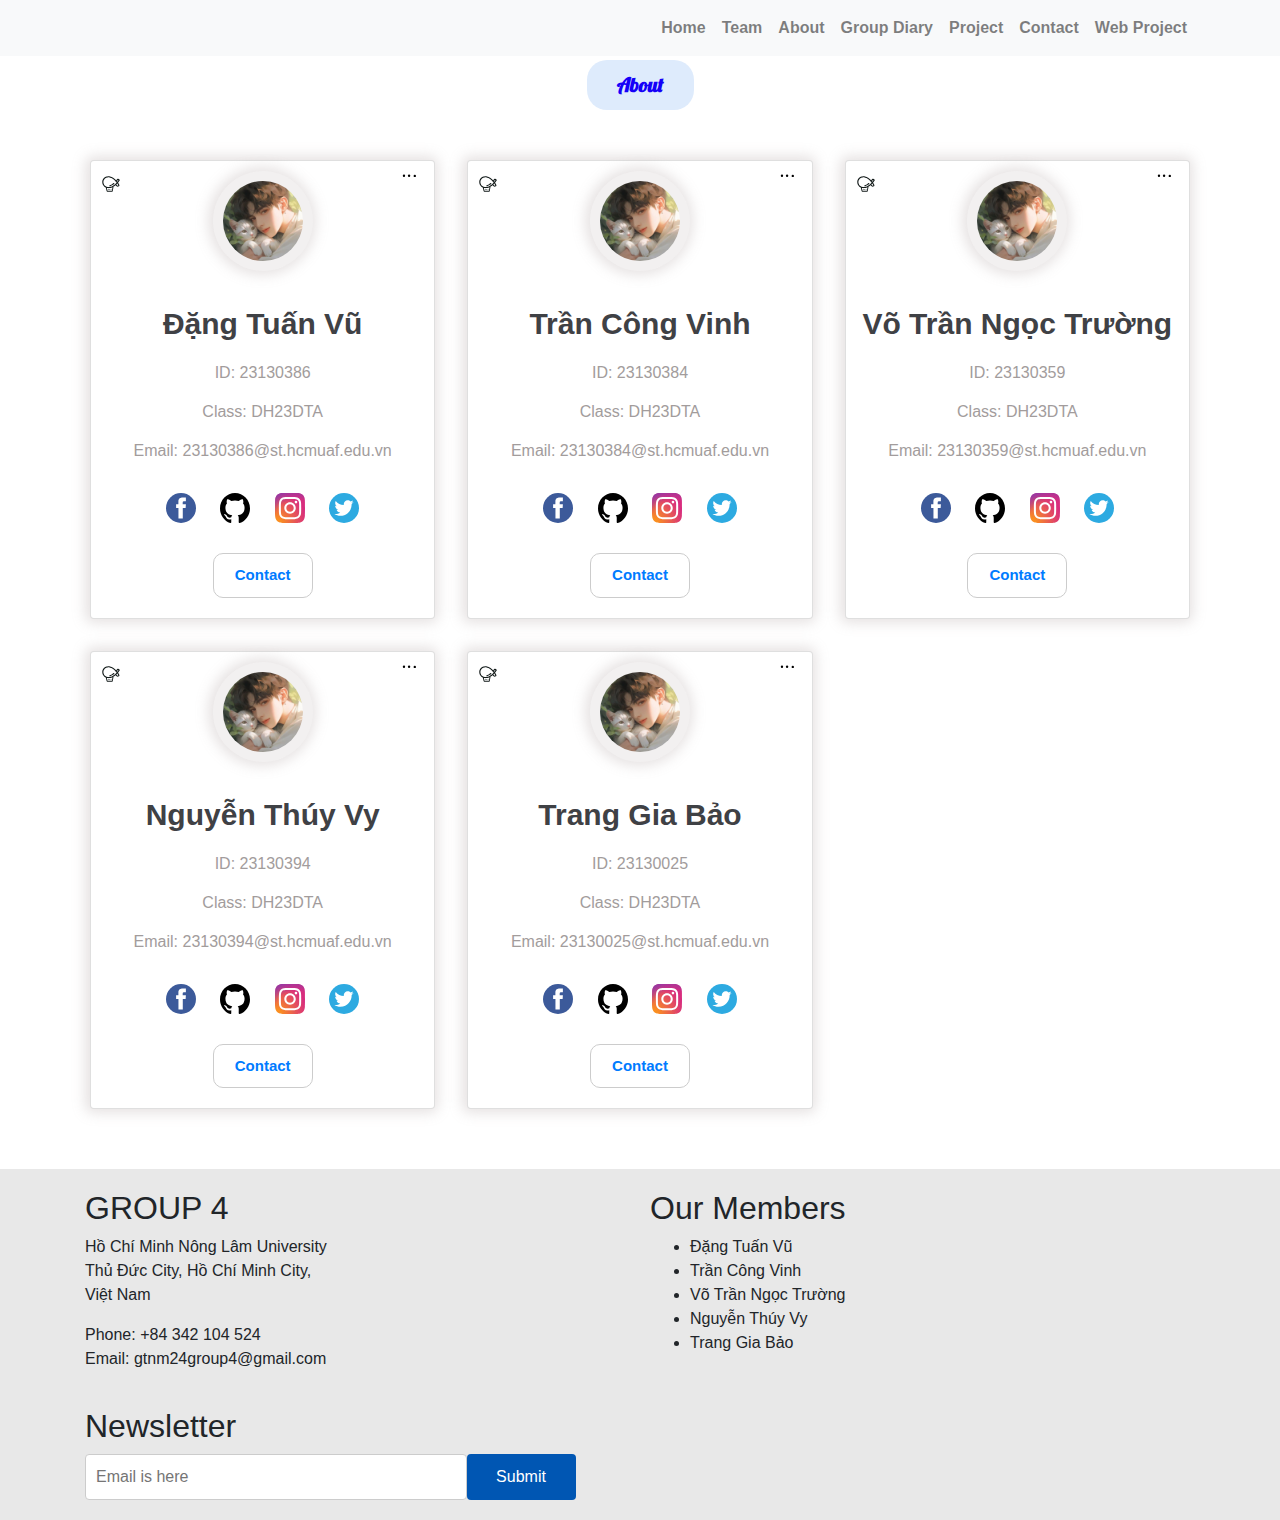
==== about.html @ bd27a3dd "change v1" ====
<!DOCTYPE html>
<html lang="en">
<head>
    <meta charset="UTF-8">
    <meta name="viewport" content="width=device-width, initial-scale=1.0">
    <title>Document</title>
    <link rel="stylesheet" href="css.css">
    <link rel="stylesheet" href="https://stackpath.bootstrapcdn.com/bootstrap/4.5.2/css/bootstrap.min.css">
    <link rel="stylesheet" href="https://cdnjs.cloudflare.com/ajax/libs/font-awesome/6.0.0-beta3/css/all.min.css">
    <link href="https://fonts.googleapis.com/css2?family=Lobster&family=Noto+Sans+Elbasan&family=Playwrite+GB+S:ital,wght@0,100..400;1,100..400&family=Rubik+Wet+Paint&display=swap" rel="stylesheet">
</head>
<body>
    <section>
        <nav id="navbar" class="navbar navbar-expand-lg navbar-light bg-light">
            <div class="container">
              <button class="navbar-toggler" type="button" data-toggle="collapse" data-target="#navbarNav" aria-controls="navbarNav" aria-expanded="false" aria-label="Toggle navigation">
                <span class="navbar-toggler-icon"></span>
              </button>
              <div class="collapse navbar-collapse" id="navbarNav">
                <ul class="navbar-nav">
                    <li class="Home"><a class="nav-link" href="/index.html">Home</a></li>
                    <li class="Team"><a class="nav-link" href="/index.html">Team</a></li>
                    <li class="About"><a class="nav-link" href="/about.html">About</a></li>
                    <li class="Project"><a class="nav-link" href="/groupdiary.html">Group Diary</a></li>
                    <li class="Project"><a class="nav-link" href="/menuProject.html">Project</a></li>
                    <li class="nav-item"><a class="nav-link" href="/contact.html">Contact</a></li>
                    <li class="nav-item"><a class="nav-link" href="/login.html" target="_blank">Web Project</a></li>
                </ul>
              </div>
            </div>
          </nav>
    </section>
    <div class="about" id="about">
        <div class="about-top">
            About
        </div>
        <div class="list-card">
          <div class="card">
              <div class="sub-card">
                  <div class="icon-list">
                      <img src="./img/list2-list-list-oval-svgrepo-com.svg" alt="">
                  </div>
                  <div class="icon-hover">
                      <img src="./img/hover-svgrepo-com.svg" alt="">
                  </div>
                  <div class="avatar">
                      <img src="./img/avatar-dep-4.jpg" alt="">
                  </div>
                  <div class="name">
                      Đặng Tuấn Vũ
                  </div>
                  <div class="title">
                      ID: 23130386
                  </div>
                  <div class="title">
                      Class: DH23DTA
                  </div>
                  <div class="title">
                      Email: 23130386@st.hcmuaf.edu.vn 
                  </div>
                  <div class="icons">
                      <a href=""><img src="./img/fb-messenger-svgrepo-com.svg" alt=""></a>
                      <a href="https://tundune.github.io/GTNM_CA2/"><img src="./img/github-142-svgrepo-com.svg" alt=""></a>
                      <a href=""><img src="./img/instagram-2-1-logo-svgrepo-com.svg" alt=""></a>
                      <a href=""><img src="./img/twitter-3-logo-svgrepo-com.svg" alt=""></a>
                  </div>
                  <a href="https://tundune.github.io/GTNM_CA2/" target="_blank">
                    <div class="btn-contact">
                        Contact
                    </div>
                  </a>
              </div>
          </div>
          <div class="card">
              <div class="sub-card">
                  <div class="icon-list">
                      <img src="./img/list2-list-list-oval-svgrepo-com.svg" alt="">
                  </div>
                  <div class="icon-hover">
                      <img src="./img/hover-svgrepo-com.svg" alt="">
                  </div>
                  <div class="avatar">
                      <img src="./img/avatar-dep-4.jpg" alt="">
                  </div>
                  <div class="name">
                      Trần Công Vinh
                  </div>
                  <div class="title">
                      ID: 23130384
                  </div>
                  <div class="title">
                      Class: DH23DTA
                  </div>
                  <div class="title">
                    Email: 23130384@st.hcmuaf.edu.vn 
                  </div>
                  <div class="icons">
                    <a href=""><img src="./img/fb-messenger-svgrepo-com.svg" alt=""></a>
                    <a href=""><img src="./img/github-142-svgrepo-com.svg" alt=""></a>
                    <a href=""><img src="./img/instagram-2-1-logo-svgrepo-com.svg" alt=""></a>
                    <a href=""><img src="./img/twitter-3-logo-svgrepo-com.svg" alt=""></a>
                  </div>
                  <a href="https://tran-cong-vinh.github.io/Lab_3/" target="_blank">
                    <div class="btn-contact">
                        Contact
                    </div>
                  </a>
              </div>
          </div>
          <div class="card">
              <div class="sub-card">
                  <div class="icon-list">
                      <img src="./img/list2-list-list-oval-svgrepo-com.svg" alt="">
                  </div>
                  <div class="icon-hover">
                      <img src="./img/hover-svgrepo-com.svg" alt="">
                  </div>
                  <div class="avatar">
                      <img src="./img/avatar-dep-4.jpg" alt="">
                  </div>
                  <div class="name">
                      Võ Trần Ngọc Trường
                  </div>
                  <div class="title">
                      ID: 23130359
                  </div>
                  <div class="title">
                      Class: DH23DTA
                  </div>
                  <div class="title">
                      Email: 23130359@st.hcmuaf.edu.vn 
                  </div>
                  <div class="icons">
                    <a href=""><img src="./img/fb-messenger-svgrepo-com.svg" alt=""></a>
                    <a href="https://ngoctruong0311.github.io/GTNM/"><img src="./img/github-142-svgrepo-com.svg" alt=""></a>
                    <a href=""><img src="./img/instagram-2-1-logo-svgrepo-com.svg" alt=""></a>
                    <a href=""><img src="./img/twitter-3-logo-svgrepo-com.svg" alt=""></a>
                  </div>
                  <a href="https://ngoctruong0311.github.io/GTNM/" target="_blank">
                    <div class="btn-contact">
                        Contact
                    </div>
                  </a>
              </div>
          </div>
          <div class="card">
              <div class="sub-card">
                  <div class="icon-list">
                      <img src="./img/list2-list-list-oval-svgrepo-com.svg" alt="">
                  </div>
                  <div class="icon-hover">
                      <img src="./img/hover-svgrepo-com.svg" alt="">
                  </div>
                  <div class="avatar">
                      <img src="./img/avatar-dep-4.jpg" alt="">
                  </div>
                  <div class="name">
                      Nguyễn Thúy Vy
                  </div>
                  <div class="title">
                      ID: 23130394
                  </div>
                  <div class="title">
                      Class: DH23DTA
                  </div>
                  <div class="title">
                      Email: 23130394@st.hcmuaf.edu.vn 
                  </div>
                  <div class="icons">
                      <a href=""><img src="./img/fb-messenger-svgrepo-com.svg" alt=""></a>
                      <a href="https://thuyvy1111.github.io/GTNM/"><img src="./img/github-142-svgrepo-com.svg" alt=""></a>
                      <a href=""><img src="./img/instagram-2-1-logo-svgrepo-com.svg" alt=""></a>
                      <a href=""><img src="./img/twitter-3-logo-svgrepo-com.svg" alt=""></a>
                  </div>
                  <a href="https://thuyvy1111.github.io/GTNM/" target="_blank">
                    <div class="btn-contact">
                        Contact
                    </div>
                  </a>
              </div>
          </div>
          <div class="card">
              <div class="sub-card">
                  <div class="icon-list">
                      <img src="./img/list2-list-list-oval-svgrepo-com.svg" alt="">
                  </div>
                  <div class="icon-hover">
                      <img src="./img/hover-svgrepo-com.svg" alt="">
                  </div>
                  <div class="avatar">
                      <img src="./img/avatar-dep-4.jpg" alt="">
                  </div>
                  <div class="name">
                      Trang Gia Bảo
                  </div>
                  <div class="title">
                      ID: 23130025
                  </div>
                  <div class="title">
                      Class: DH23DTA
                  </div>
                  <div class="title">
                      Email: 23130025@st.hcmuaf.edu.vn 
                  </div>
                  <div class="icons">
                      <a href=""><img src="./img/fb-messenger-svgrepo-com.svg" alt=""></a>
                      <a href=""><img src="./img/github-142-svgrepo-com.svg" alt=""></a>
                      <a href=""><img src="./img/instagram-2-1-logo-svgrepo-com.svg" alt=""></a>
                      <a href=""><img src="./img/twitter-3-logo-svgrepo-com.svg" alt=""></a>
                  </div>
                  <a href="https://aitenbao2a.github.io/Website/" target="_blank">
                    <div class="btn-contact">
                        Contact
                    </div>
                  </a>
              </div>
          </div>
      </div>
    </div>
     <!-- footer -->
     <div class="container-footer">
        <div class="container">
          <div class="section">
            <h2>GROUP 4</h2>
            <p>Hồ Chí Minh Nông Lâm University<br>
            Thủ Đức City, Hồ Chí Minh City,<br>
            Việt Nam</p>
            <p>Phone: +84 342 104 524<br>
            Email: gtnm24group4@gmail.com</p>
          </div>
          <div class="section">
            <h2>Our Members</h2>
            <ul class="our-members">
              <li>Đặng Tuấn Vũ</li>
              <li>Trần Công Vinh</li>
              <li>Võ Trần Ngọc Trường</li>
              <li>Nguyễn Thúy Vy</li>
              <li>Trang Gia Bảo</li>
            </ul>
          </div>
          <div class="section">
            <h2>Newsletter</h2>
            <div class="newsletter">
              <input type="email" placeholder="Email is here" />
              <button type="submit">Submit</button>
            </div>
          </div>
        </div>
      </div>
</body>
</html>
---- css.css ----
html {
  scroll-behavior: smooth;
}
body {   
        margin: 0;
        padding: 0;
}
/* header-top */
     .header-top {
        background-color: #007bff;
        color: white;
        display: flex;
        justify-content: space-between;
        align-items: center;
        padding: 10px 20px;
      }
      .header-top a {
        color: white;
        text-decoration: none;
      }
/* header */
.collapse.navbar-collapse {
  justify-content: end;
}
.navbar.navbar-expand-lg.navbar-light.bg-light {
  position: fixed;
  z-index: 1000;
  width: 100%;
  font-weight: bold;
}

/* background */
.hero {
    /* background-image: url('./img/bg.jpg'); */
    background-size: cover;
    background-position: center;
    padding: 100px 20px;
    color: #333;
    display: flex;
    align-items: center;
    height: 80vh;
  }
  .hero-content {
    max-width: 800px;
    margin-left: 50px;
    color: #fff;
    transform: translateY(110%);

  }
  .hero-content h1 {
    font-size: 60px;
    color: #fff;
    text-align: left;
  }
  .hero-content h1 span {
    color: #fff;
  }
  .hero-content p {
    font-size: 25px;
    margin: 20px 0;
    text-align: left;
  }
  .hero-content a .btn-primary {
    padding: 10px 20px;
    margin-top: 10px;
    font-size: 16px;
    border-radius: 5px;
    cursor: pointer;
    transition: background-color 0.3s ease;
    background-color: #007bff;
    color: white;
    border: none;
    text-align: left;
    width: 120px;
  }
  .hero-content .btn-primary:hover {
    background-color: #0056b3;
  }
  .view-switcher {
    margin: 10px;
    text-align: center;
  }
  .view-switcher button {
    padding: 10px;
    margin: 0 5px;
    cursor: pointer;
  }

  .tablet-view nav ul {
    gap: 10px;
  }
  .tablet-view .hero h1 {
    font-size: 32px;
  }
  .tablet-view .hero-content {
    margin-left: 20px;
  }
  .tablet-view .hero {
    height: 60vh;
    padding: 40px 20px;
  }
  .mobile-view .header-top {
    flex-direction: column;
    text-align: center;
  }
  .mobile-view nav {
    padding: 10px 20px;
  }
  .mobile-view nav ul {
    flex-direction: column;
    gap: 10px;
  }
  .mobile-view .hero h1 {
    font-size: 28px;
  }
  .mobile-view .hero p {
    font-size: 16px;
  }
  .mobile-view .hero-content {
    margin-left: 0;
  }
  /* about */
  .about-top {
    display: flex;
    justify-content: center;
    padding: 10px 30px;
    color: #1500f8;
    font-weight: bold;
    border-radius: 20px;
    background: #deebfc;
    font-family: "Lobster", sans-serif;
    font-size: 20px;
    width: fit-content;
    margin: auto;
}
.about {
    padding: 60px 0;
}
.list-card {
  display: grid;
  grid-template-columns: repeat(auto-fit, minmax(300px, 1fr));
  gap: 2rem;
  margin: 4rem 5vw;
  padding: 0;
  list-style-type: none;
  max-width: 1100px;
  margin: auto;
  margin-top: 50px;
}
.avatar {
  max-width: 100px;
  padding: 10px;
  box-shadow: -1px 0px 13px 4px rgb(166 152 152 / 28%);
  background: rgb(166 152 152 / 14%);
  border-radius: 50%;
  margin: 10px auto 0;
  margin-bottom: 30px;
}
.avatar img {
  width: 100%;
  height: 100%;
  border-radius: 50%;
}
.card {
  box-shadow: -1px 0px 13px 4px rgb(166 152 152 / 28%);
  background: rgb(159 157 157 / 12%);
  text-align: center;
  position: relative;
  border-radius: 8px;
}
.name {
  font-size: 30px;
  font-weight: bold;
  color: rgb(63, 65, 69);
}
.icon-list {
  position: absolute;
  width: 30px;
  right: 10px;
}
.icon-list img, .icon-hover img {
  width: 100%;
  height: auto;
  cursor: pointer;
}
.icon-hover {
  position: absolute;
  width: 20px;
  left: 10px;
  top: 10px;
}
.icons {
  margin: 20px;
}
.icons img {
  width: 50px;
  height: 50px;
  padding: 10px;
}
.btn-contact {
  border: 1px solid #ccc;
  font-size: 15px;
  font-weight: bold;
  padding: 10px 20px;
  border-radius: 10px;
  max-width: 100px;
  margin: auto;
  margin-bottom: 20px;
}
.title {
  margin-top: 15px;
  font-size: 16px;
  color: #a29c9c;
}
.card:hover {
  transform: translateY(-5px);
  transition: 0.4s ease-in-out;
}
.card::before, .card::after{
  content:"";
  width: 0;
  height: 1px;
  left: 0;
  position: absolute;
  transition: all 0.4s linear;
  background: #1788ca;
}
.card:hover::before, .card:hover::after{
  width: 100%;
}
.sub-card::before, .sub-card::after{
  content:"";
  width: 1px;
  height:0;
  top: 0;
  position: absolute;
  transition: all 0.4s linear;
  background: #1788ca;
}
.sub-card::before {
  left: 0;
}
.sub-card::after {
  right: 0;
}
.card:hover .sub-card::before, .card:hover .sub-card::after{
  height: 100%;
}
/* contact */
.container {
  display: grid;
  grid-template-columns: 1fr 1fr;
  grid-gap: 20px;
}
.address, .contact {
  background-color: #f1f1f1;
  padding: 60px 20px;
  border-radius: 5px;
}
.map {
  grid-column: 1 / 3;
  height: 400px;
}
.map iframe {
  width: 100%;
  height: 100%;
  border: 0;
}
input, textarea, button {
  width: 100%;
  padding: 10px;
  margin-bottom: 10px;
  border: 1px solid #ccc;
  border-radius: 5px;
}
button {
  background-color: #007bff;
  color: #fff;
  cursor: pointer;
}
button:hover {
  background-color: #0056b3;
}
.slider {
  margin-top: 56px;
  max-height: 700px;
  overflow: hidden;
}
.slider img {
  width: 100%;
  height: auto;
}
.slider .slick-initialized .slick-slide {
  width: 100%;
}
.bg-slider {
  position: relative;
}
.overflow {
  width: 100%;
  height: 100%;
  position: absolute;
  top: 0;
  background: #413f3f66;
}
/* team */
.container-team {
  width: 100%;
  text-align: center;
  display: flex;
  flex-direction: column;
  padding: 20px;
  gap: 30px;
}

.members-row {
  display: flex;
  justify-content: center;
  gap: 30px;
  margin-bottom: 30px;
}

.member-card {
  background-color: #fff;
  border-radius: 8px;
  padding: 20px;
  width: 200px;
  box-shadow: 0 4px 8px rgba(0, 0, 0, 0.1);
  text-align: center;
}

.member-card img {
  width: 100px;
  height: 100px;
  border-radius: 50%;
  margin-bottom: 15px;
}

.member-name {
  font-size: 18px;
  font-weight: bold;
  color: #333;
  margin-bottom: 8px;
}

.member-role {
  font-size: 14px;
  color: #666;
  margin-bottom: 8px;
}

.newsletter {
  display: flex;
}
.newsletter input[type="email"] {
  width: 70%;
  padding: 10px;
  border: 1px solid #ccc;
  border-radius: 4px;
}
.newsletter button {
  width: 20%;
  padding: 10px;
  background-color: #0056b3;
  color: white;
  border: none;
  border-radius: 4px;
  cursor: pointer;
}

.container-footer {
    background: #cccccc73;
    padding: 20px 0;
}
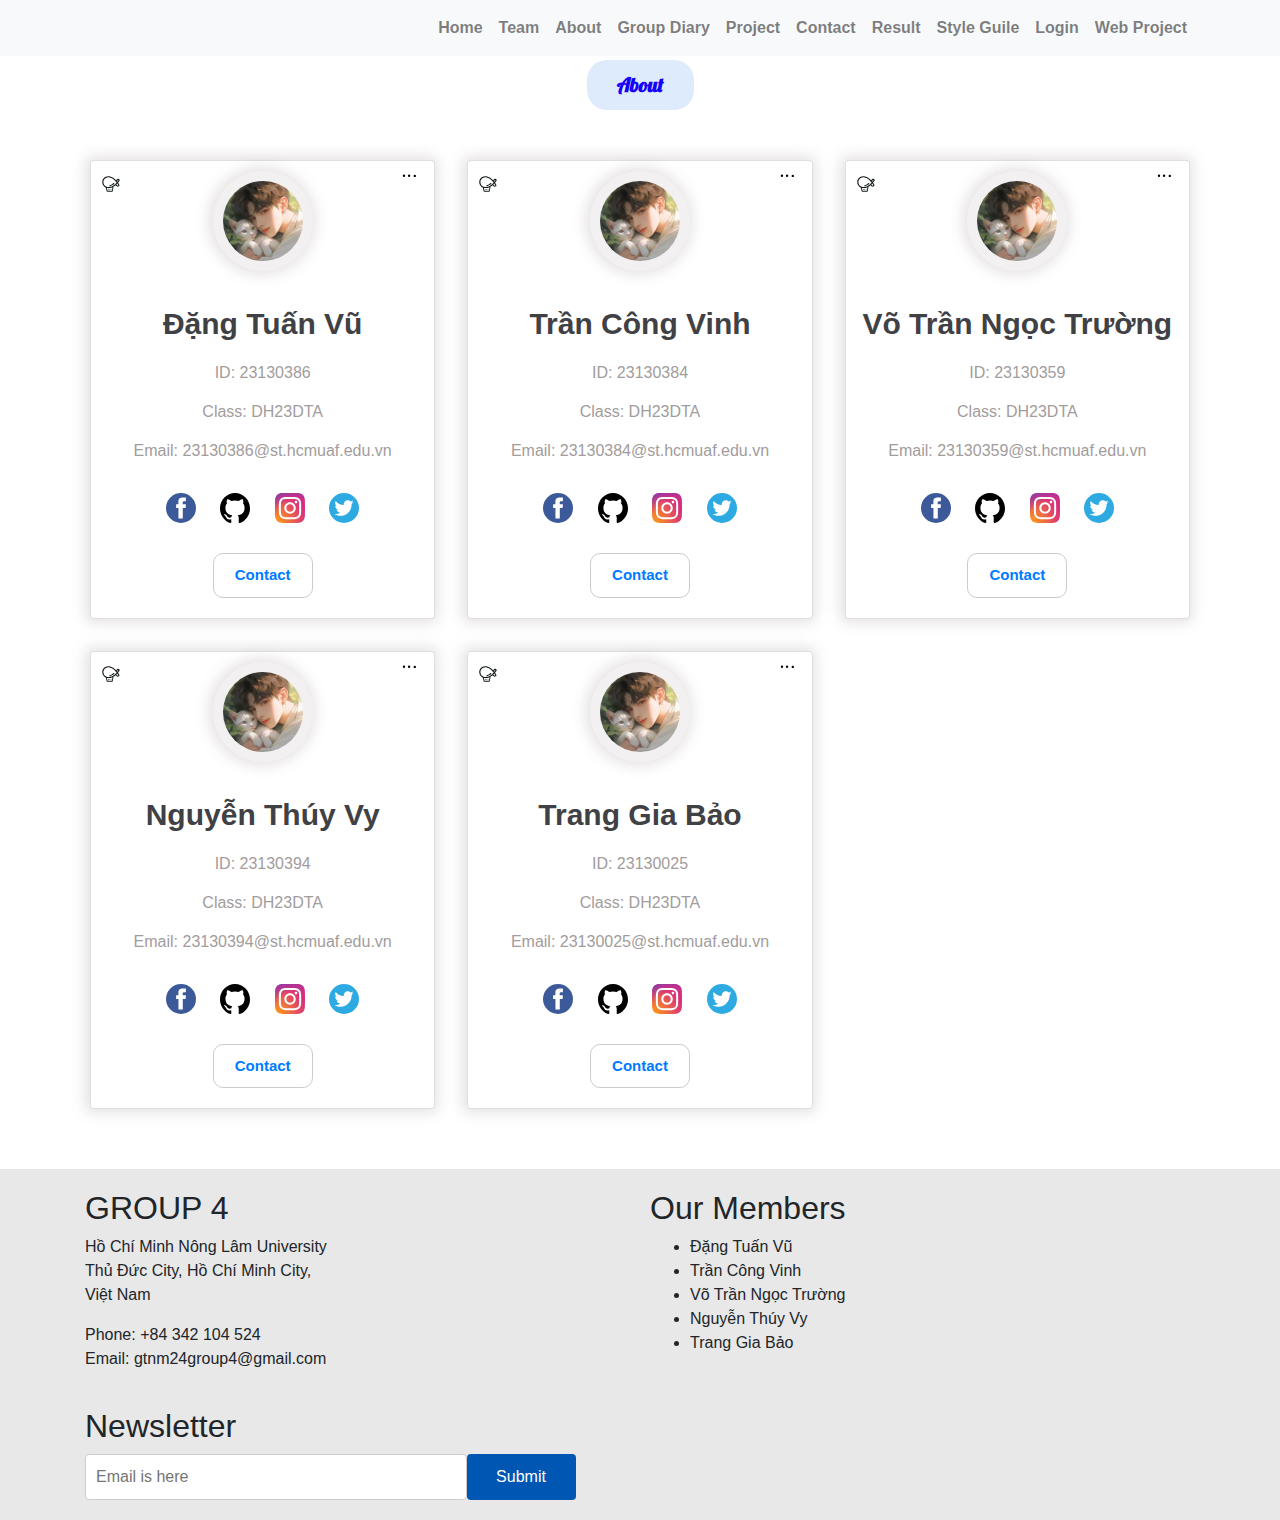
==== commit 7831e1b2: "add result page" ====
--- a/about.html
+++ b/about.html
@@ -18,13 +18,16 @@
               </button>
               <div class="collapse navbar-collapse" id="navbarNav">
                 <ul class="navbar-nav">
-                    <li class="Home"><a class="nav-link" href="/index.html">Home</a></li>
-                    <li class="Team"><a class="nav-link" href="/index.html">Team</a></li>
-                    <li class="About"><a class="nav-link" href="/about.html">About</a></li>
-                    <li class="Project"><a class="nav-link" href="/groupdiary.html">Group Diary</a></li>
-                    <li class="Project"><a class="nav-link" href="/menuProject.html">Project</a></li>
-                    <li class="nav-item"><a class="nav-link" href="/contact.html">Contact</a></li>
-                    <li class="nav-item"><a class="nav-link" href="/login.html" target="_blank">Web Project</a></li>
+                    <li class="Home"><a class="nav-link" href="./index.html">Home</a></li>
+                    <li class="Team"><a class="nav-link" href="./index.html">Team</a></li>
+                    <li class="About"><a class="nav-link" href="./about.html">About</a></li>
+                    <li class="Project"><a class="nav-link" href="./groupdiary.html">Group Diary</a></li>
+                    <li class="Project"><a class="nav-link" href="./menuProject.html">Project</a></li>
+                    <li class="nav-item"><a class="nav-link" href="./contact.html">Contact</a></li>
+                    <li class="nav-item"><a class="nav-link" href="./result.html">Result</a></li>
+                    <li class="nav-item"><a class="nav-link" href="./contact.html">Style Guile</a></li>
+                    <li class="nav-item"><a class="nav-link" href="./login.html" target="_blank">Login</a></li>
+                    <li class="nav-item"><a class="nav-link" href="./login.html" target="_blank">Web Project</a></li>
                 </ul>
               </div>
             </div>
